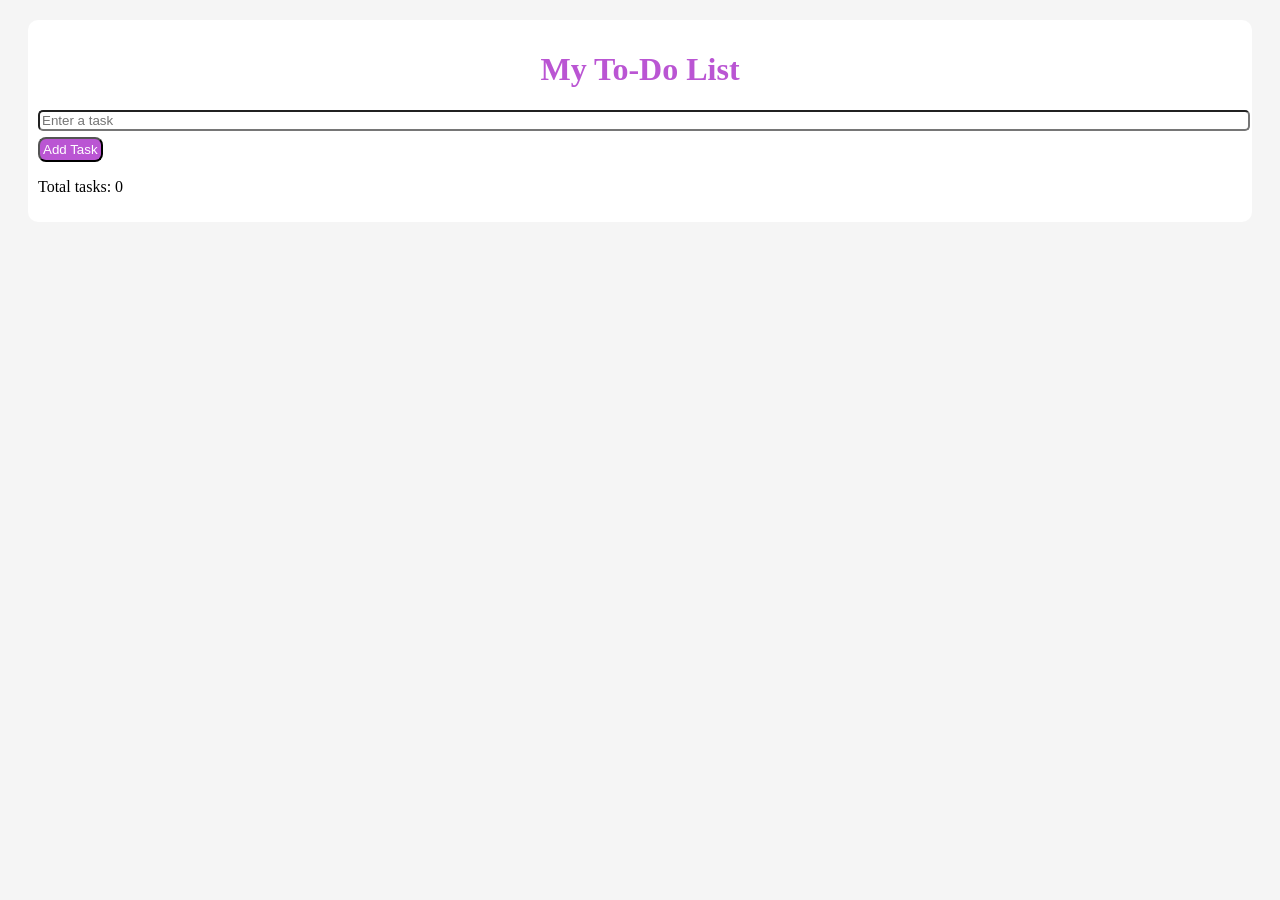
==== index.html @ 7389c836 "Rename 13 index.html to index.html" ====
<!DOCTYPE html>
<html>
	<head>
		<meta charset="utf-8">
		<meta name="description" conent="this is my page">
		<title>hi</title>
		<script></script>
		<style></style>
		<link rel="stylesheet" href="7style.css">
	</head>
	<body>
		<div class="app">
			<h1 id="title">My To-Do List</h1>
			<input type="text" id="taskInput" placeholder="Enter a task">
			<br>
			<button type="button" id="add" >Add Task</button>
			<p id="message"></p>
			<p>Total tasks: <span id="taskCount">0</span></p>
			<ul id="taskList"></ul>
		</div>
		
		<script src="2script.js"></script>
	</body>
</html>
---- 7style.css ----
h1{
	text-align:center;
	color:#BA55D3;
}
#taskInput{
	width:100%;
	border-radius :5px;
}
button{
	margin-top:6px;
	color:white;
	background-color:#BA55D3;
	border-radius:8px;
	padding:3px;
}
body{
	background-color:#F5F5F5;
}
.app{
	background-color:white;
	border-radius:10px;
	padding:10px;
	margin:20px;
}
#taskList{
	background-color:#F5F5F5;
	border-radius:5px;
}
li{
	margin:5px;
	background-color:#F5F5F5;
}
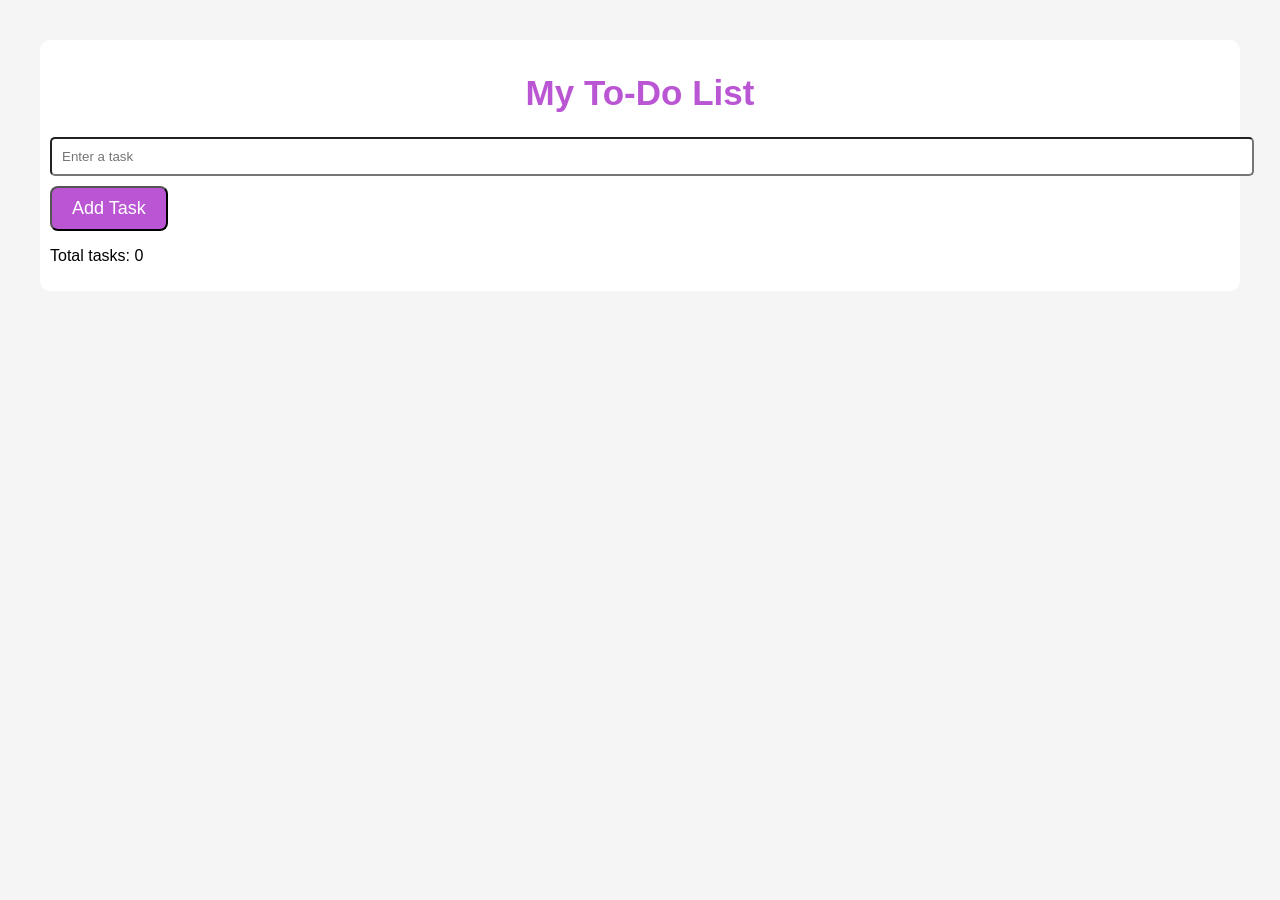
==== commit 5360b4e5: "Update index.html" ====
--- a/index.html
+++ b/index.html
@@ -3,10 +3,11 @@
 	<head>
 		<meta charset="utf-8">
 		<meta name="description" conent="this is my page">
+		<meta name="viewport" content="width=device-width,initial-scale=1.0">
 		<title>hi</title>
 		<script></script>
 		<style></style>
-		<link rel="stylesheet" href="7style.css">
+		<link rel="stylesheet" href="style.css">
 	</head>
 	<body>
 		<div class="app">
@@ -19,6 +20,6 @@
 			<ul id="taskList"></ul>
 		</div>
 		
-		<script src="2script.js"></script>
+		<script src="script.js"></script>
 	</body>
 </html>
--- a/style.css
+++ b/style.css
@@ -0,0 +1,41 @@
+h1{
+	text-align:center;
+	color:#BA55D3;
+	font-size:35px;
+	
+}
+#taskInput{
+	width:100%;
+	padding:10px;
+	box-size:18px;
+	border-radius:5px;
+}
+button{
+	margin-top:10px;
+	color:white;
+	background-color:#BA55D3;
+	border-radius:8px;
+	padding:10px 20px;
+	font-size:18px;
+}
+body{
+	background-color:#F5F5F5;
+	margin:0px;
+	padding:20px;
+	font-family:Arial, sans-serif;
+}
+.app{
+	background-color:white;
+	border-radius:10px;
+	padding:10px;
+	margin:20px;
+}
+#taskList{
+	background-color:#F5F5F5;
+	border-radius:5px;
+}
+li{
+	margin:5px;
+	background-color:#F5F5F5;
+	font-size:20px;
+}
